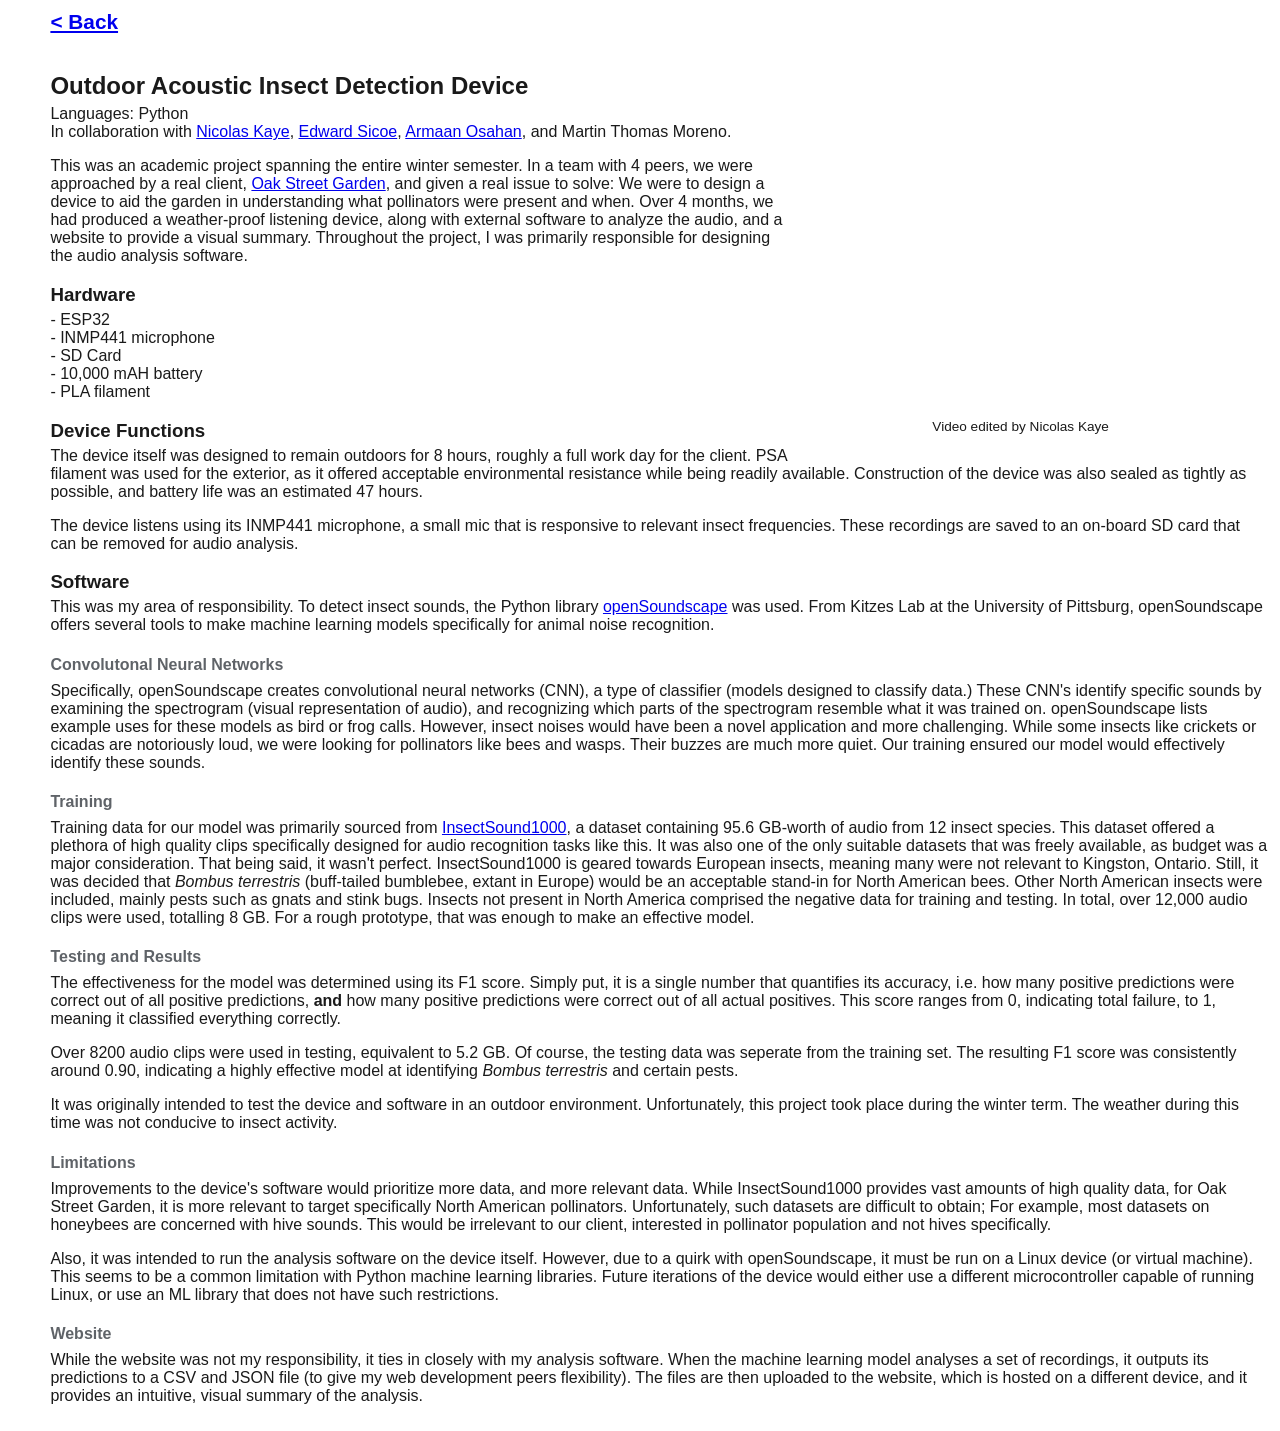
==== insects.html @ a987205b "Created pages for projects" ====
<!DOCTYPE html>
<html lang="en">
    <head>
        <meta charset="utf-8">
        <title>Acoustic Insect Detection</title>
        <link rel="stylesheet" href="style.css">
    </head>
    <body>
        <header>
            <div class="text">
                <h3><a href="/index.html">< Back</a></h3>
            </div>
        </header>

        <section>
            <div class="project-desc">
                <br>
                <h1>Outdoor Acoustic Insect Detection Device</h1>
                <p>
                    Languages: Python<br>
                    In collaboration with <a href="https://ca.linkedin.com/in/nicolas-kaye-4005552b4" target="_blank">Nicolas Kaye</a>,
                    <a href="https://github.com/esicoe" target="_blank">Edward Sicoe</a>,
                    <a href="https://ca.linkedin.com/in/armaan-osahan-967091373" target="_blank">Armaan Osahan</a>, and Martin Thomas Moreno.
                </p>
                <div class="video-wrap">
                    <iframe src="https://www.youtube.com/embed/rGXS2BltB88?si=1nflN-20KZe4_vAo" title="YouTube video player" frameborder="0" allow="accelerometer; autoplay; clipboard-write; encrypted-media; gyroscope; picture-in-picture; web-share" referrerpolicy="strict-origin-when-cross-origin" allowfullscreen></iframe>
                    <p class="caption">Video edited by Nicolas Kaye</p>
                </div>
                <p>
                    This was an academic project spanning the entire winter semester. In a team
                    with 4 peers, we were approached by a real client, <a href="https://oakstreetgarden.wordpress.com/" target="_blank">Oak Street Garden</a>,
                    and given a real issue to solve: We were to design a device to aid the garden
                    in understanding what pollinators were present and when. Over 4 months, we had 
                    produced a weather-proof listening device, along with external
                    software to analyze the audio, and a website to provide a visual summary.
                    Throughout the project, I was primarily responsible for designing the 
                    audio analysis software.
                </p>
                <h3>Hardware</h3>
                <p>- ESP32<br>- INMP441 microphone<br>- SD Card<br>- 10,000 mAH battery<br>- PLA filament</p>
                <h3>Device Functions</h3>
                <p>
                    The device itself was designed to remain outdoors for 8 hours, roughly a full
                    work day for the client. PSA filament was used for the exterior, as it offered
                    acceptable environmental resistance while being readily available. Construction
                    of the device was also sealed as tightly as possible, and battery life was an
                    estimated 47 hours. 
                </p>
                <p>
                    The device listens using its INMP441 microphone, a small mic that is responsive
                    to relevant insect frequencies. These recordings are saved to an
                    on-board SD card that can be removed for audio analysis.
                </p>
                <h3>Software</h3>
                <p>
                    This was my area of responsibility. To detect insect sounds, the Python library <a href="https://opensoundscape.org/en/latest/" target="_blank">openSoundscape</a>
                    was used. From Kitzes Lab at the University of Pittsburg, openSoundscape offers
                    several tools to make machine learning models specifically for animal noise 
                    recognition.
                </p>
                <h4>  Convolutonal Neural Networks</h4>
                <p>
                    Specifically, openSoundscape creates convolutional neural networks (CNN), a type of
                    classifier (models designed to classify data.) These CNN's identify specific
                    sounds by examining the spectrogram (visual representation of audio), and 
                    recognizing which parts of the spectrogram resemble what it was trained on. 
                    openSoundscape lists example uses for these models as bird or frog calls. 
                    However, insect noises would have been a novel application and more challenging.
                    While some insects like crickets or cicadas are notoriously loud, we were
                    looking for pollinators like bees and wasps. Their buzzes are much more quiet.
                    Our training ensured our model would effectively identify these sounds.
                </p>
                <h4>  Training</h4>
                <p>
                    Training data for our model was primarily sourced from 
                    <a href="https://www.kaggle.com/datasets/hesi0ne/insectsound1000" target="_blank">InsectSound1000</a>,
                    a dataset containing 95.6 GB-worth of audio from 12 insect species. This 
                    dataset offered a plethora of high quality clips specifically designed 
                    for audio recognition tasks like this. It was also one of the only 
                    suitable datasets that was freely available, as budget was a major consideration.
                    That being said, it wasn't perfect. InsectSound1000 is 
                    geared towards European insects, meaning many were not relevant to Kingston,
                    Ontario. Still, it was decided that <i>Bombus terrestris</i> (buff-tailed
                    bumblebee, extant in Europe) would be an acceptable stand-in for North American 
                    bees. Other North American insects were included, mainly pests such as gnats
                    and stink bugs. Insects not present in North America comprised the negative 
                    data for training and testing. 
                    In total, over 12,000 audio clips were used, totalling 8 GB.
                    For a rough prototype, that was enough to make an effective model. 
                </p>
                <h4>  Testing and Results</h4>
                <p>
                    The effectiveness for the model was determined using its F1 score. Simply put,
                    it is a single number that quantifies its accuracy, i.e. how many positive 
                    predictions were correct out of all positive predictions, <b>and</b> how many
                    positive predictions were correct out of all actual positives. This score ranges
                    from 0, indicating total failure, to 1, meaning it classified everything correctly.
                </p>
                <p>
                    Over 8200 audio clips were used in testing, equivalent to 5.2 GB. Of course,
                    the testing data was seperate from the training set. The resulting
                    F1 score was consistently around 0.90, indicating a highly effective model at
                    identifying <i>Bombus terrestris</i> and certain pests. 
                </p>
                <p>
                    It was originally intended to test the device and software in an outdoor 
                    environment. Unfortunately, this project took place during the winter
                    term. The weather during this time was not conducive to insect activity. 
                </p>
                <h4>  Limitations</h4>
                <p>
                    Improvements to the device's software would prioritize more data, and 
                    more relevant data. While InsectSound1000 provides vast amounts of high 
                    quality data, for Oak Street Garden, it is more relevant to target specifically
                    North American pollinators. Unfortunately, such datasets are difficult to obtain;
                    For example, most datasets on honeybees are concerned with hive sounds. This 
                    would be irrelevant to our client, interested in pollinator population and not 
                    hives specifically.
                </p>
                <p>
                    Also, it was intended to run the analysis software on the device itself.
                    However, due to a quirk with openSoundscape, it must be run on a Linux device
                    (or virtual machine). This seems to be a common limitation with Python machine 
                    learning libraries. Future iterations of the device would either use a different 
                    microcontroller capable of running Linux, or use an ML library that does not
                    have such restrictions.
                </p>
                <h4>  Website</h4>
                <p>
                    While the website was not my responsibility, it ties in closely with my analysis 
                    software. When the machine learning model analyses a set of recordings, it 
                    outputs its predictions to a CSV and JSON file (to give my web development 
                    peers flexibility). The files are then uploaded to the website, which is hosted
                    on a different device, and it provides an intuitive, visual summary of the
                    analysis. 
                </p>
            </div>
        </section>
    </body>
</html>
---- style.css ----
body {
    margin-left: 3rem;
    padding: 0.15rem;
    font-family: "Segoe UI", sans-serif;
    color: #1a1a1a;
}

main {
    max-width: 800px;
    margin: 0;
    padding: 4rem 0;
}

header {
    display: flex;
    justify-content: space-between;
    align-items: center;
    gap: 1.5rem;
}

.emblem {
    width: 130px;
    height: 130px;
    flex-shrink: 0
}

header h1 {
    font-size: 2.2rem;
    margin-bottom: 0.25rem;
}

header h3 {
    color: #5f6368;
    font-size: 1.3rem;
    margin-top: 0;
    margin-bottom: 0;
}

header p {
    margin-top: 0.8rem;
}

.project-list {
    margin-bottom: 3rem;
    padding: 1.25rem 0;
    border-bottom: 1px solid #e5e5e5;
}

.project-list h2 {
    margin-bottom: 0.5rem;
}

.project-list a {
    font-size: 1.2rem;
    font-weight: 500;
    margin-bottom: 0;
}

.project-list p {
    margin-top: 0;
}

.project-desc p {
    margin-top: 5px;
}

.project-desc h1 {
    margin-bottom: 0;
}

.project-desc h3 {
    margin-bottom: 0;
}

.project-desc h4 {
    color: #5f6368;
    margin-bottom: 0.5rem;
}

.video-wrap {
    float: right;
    width: 450px;
    max-width: 45%;
    aspect-ratio: 16/9;
    margin: 0 1.5rem 1rem 0.5rem;
}

.caption {
    text-align: center;
    font-size: 0.85rem;
}

.video-wrap iframe {
    width: 100%;
    height: 100%;
    border-radius: 6px;
}
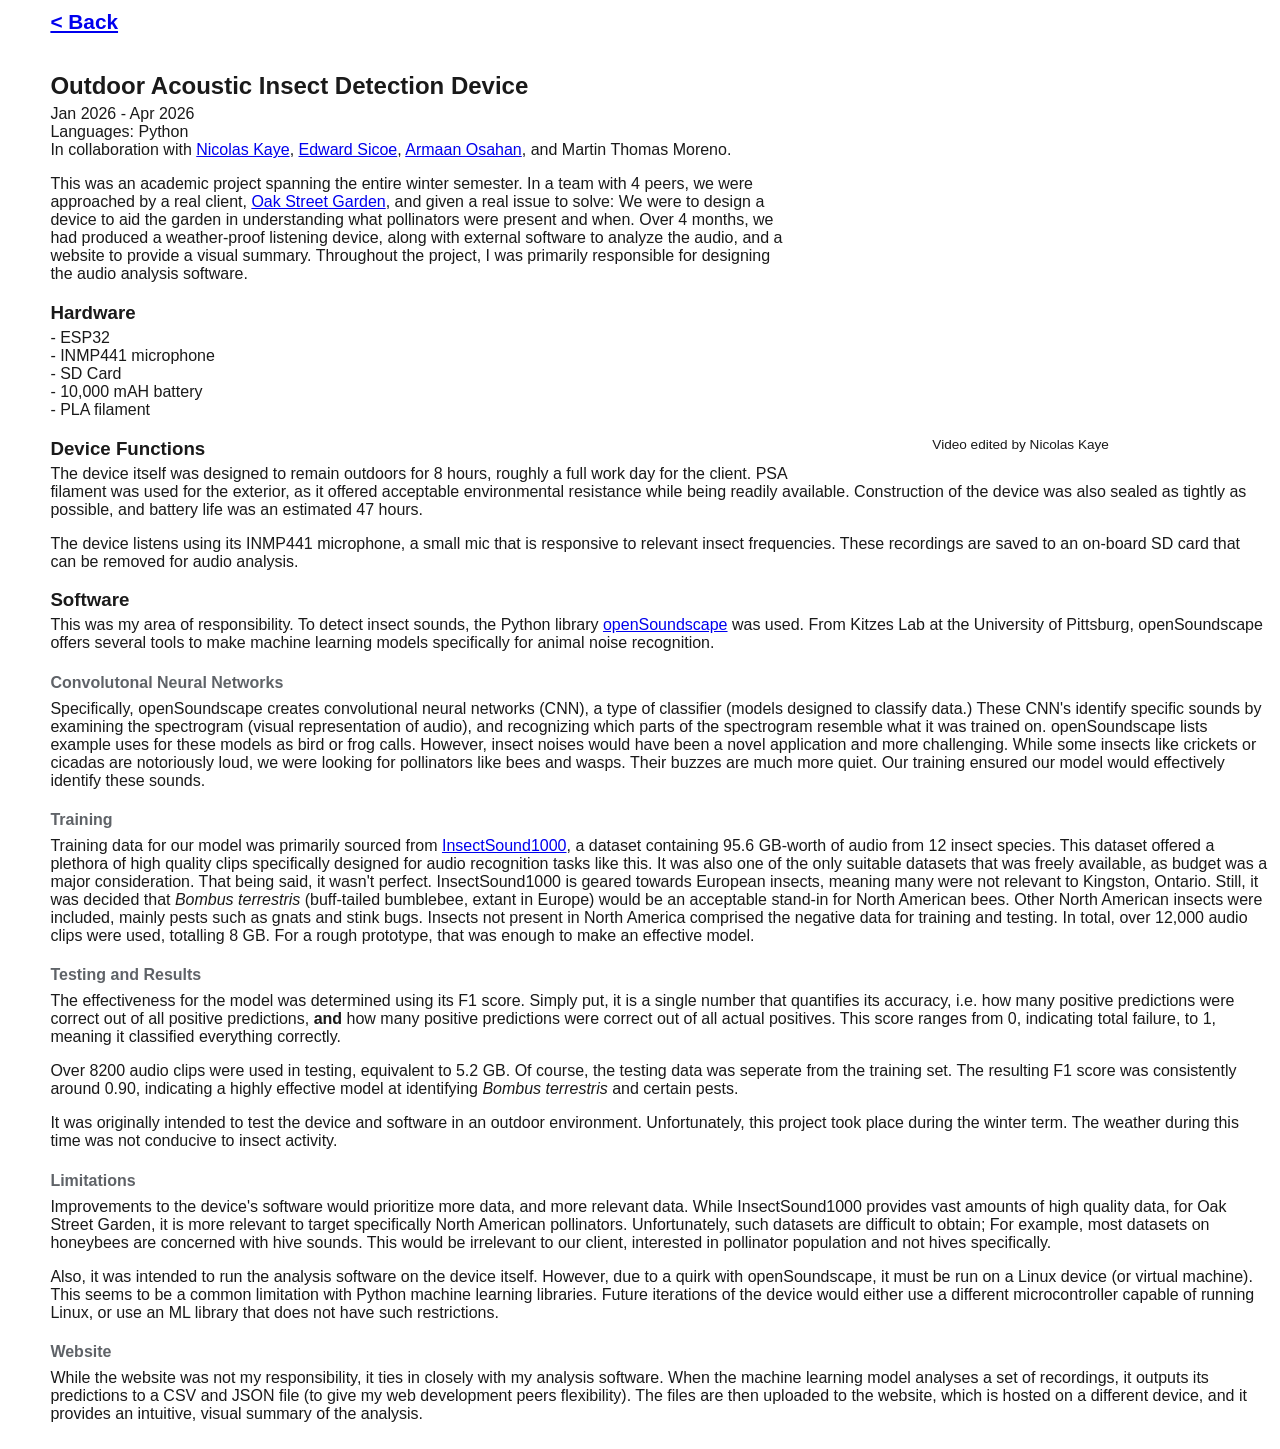
==== commit 6cebd3bf: "Added dates to projects" ====
--- a/insects.html
+++ b/insects.html
@@ -17,6 +17,7 @@
                 <br>
                 <h1>Outdoor Acoustic Insect Detection Device</h1>
                 <p>
+                    Jan 2026 - Apr 2026 <br>
                     Languages: Python<br>
                     In collaboration with <a href="https://ca.linkedin.com/in/nicolas-kaye-4005552b4" target="_blank">Nicolas Kaye</a>,
                     <a href="https://github.com/esicoe" target="_blank">Edward Sicoe</a>,
--- a/style.css
+++ b/style.css
@@ -94,4 +94,10 @@
     width: 100%;
     height: 100%;
     border-radius: 6px;
+}
+
+.video-wrap img {
+    width: 100%;
+    height: auto;
+    display: block;
 }
